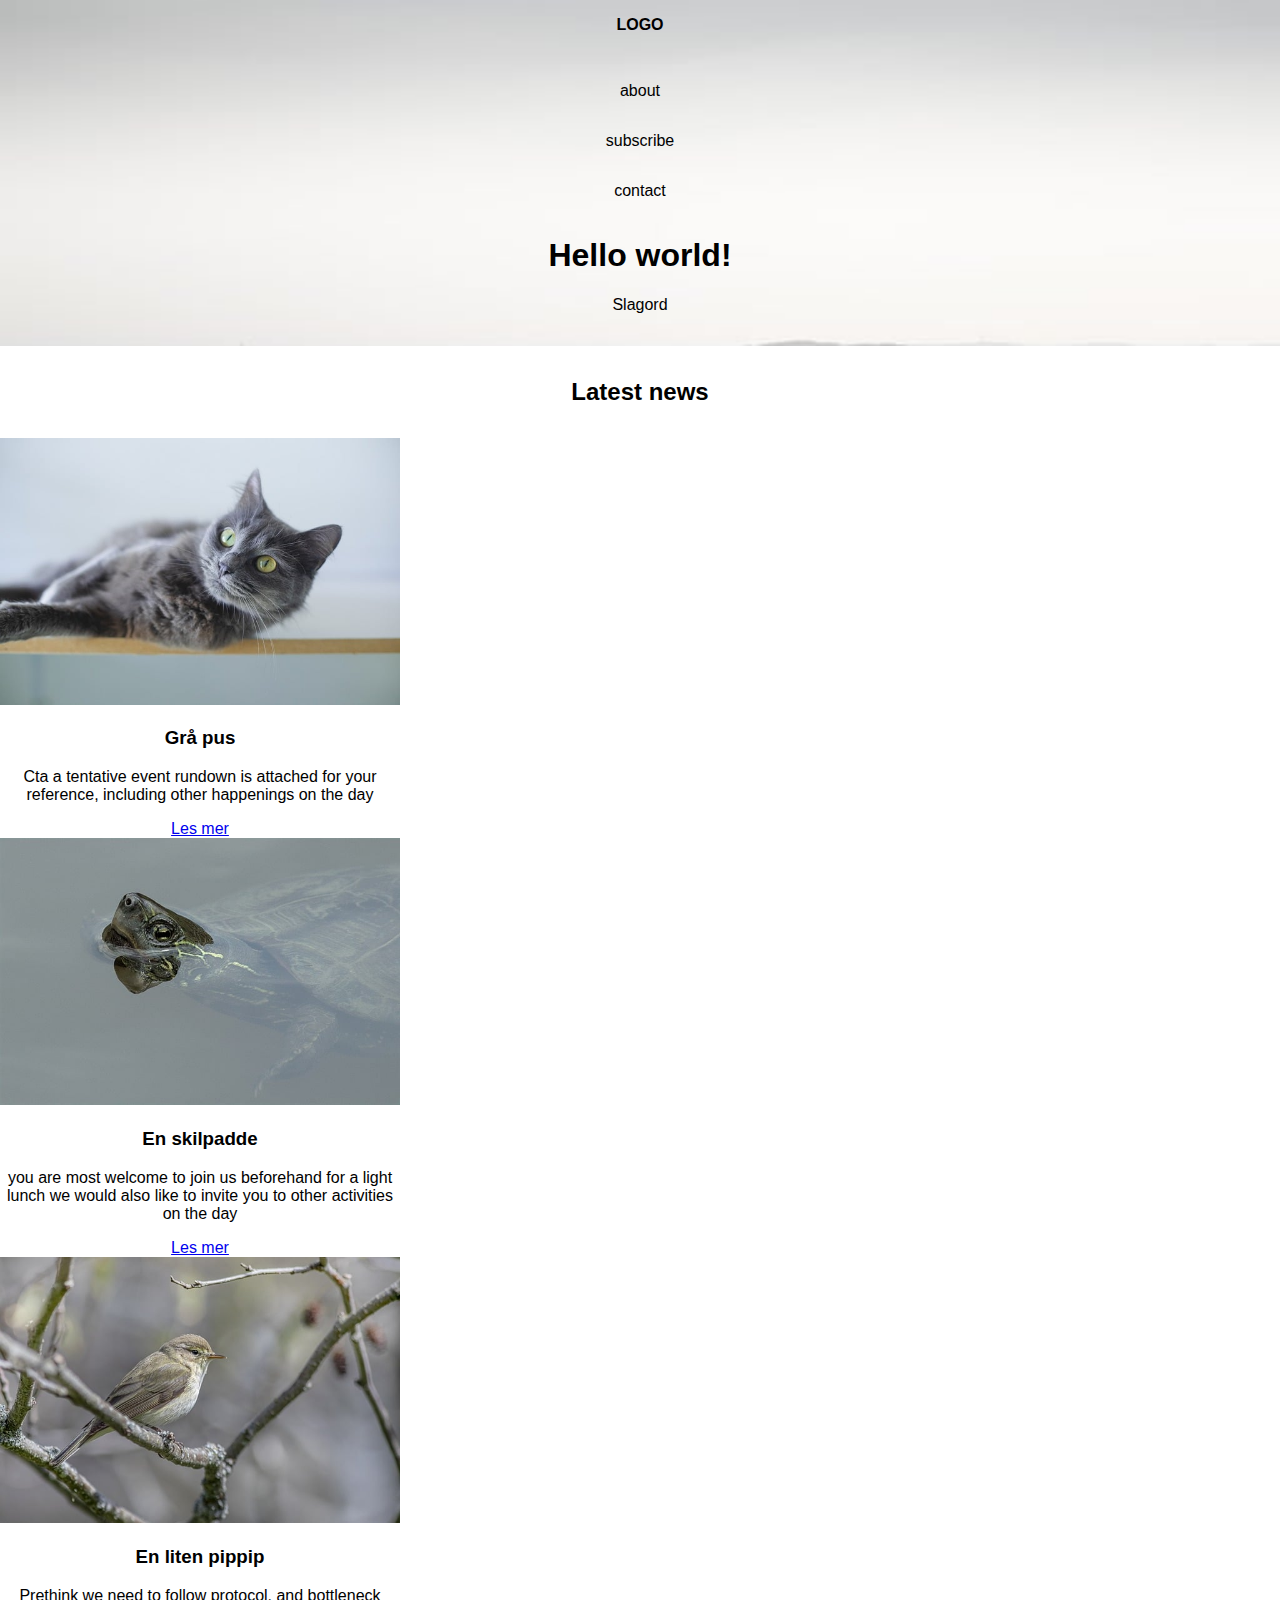
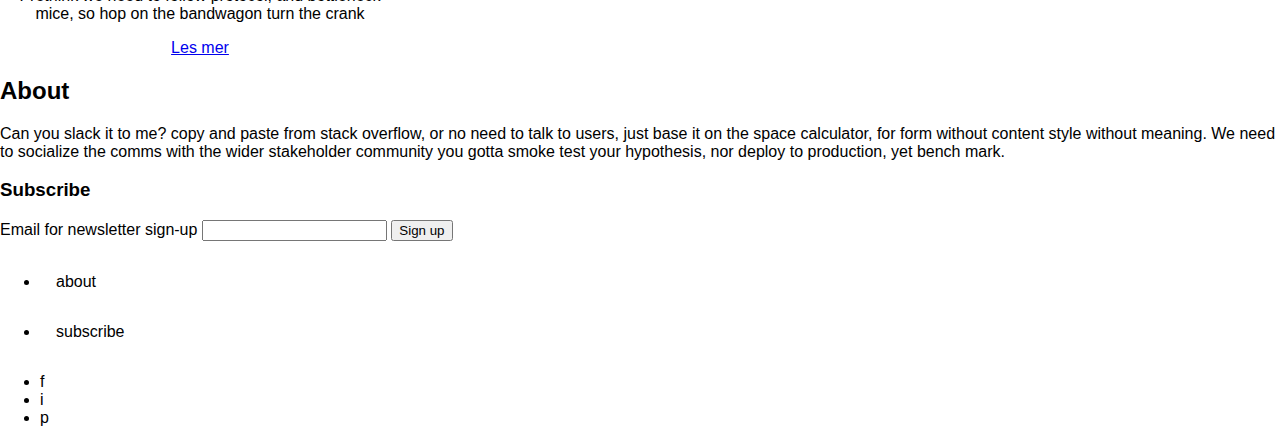
==== html og css/HTML-OG-CSS/index.html @ ff1a1f30 "Add files via upload" ====
<!doctype html>
<html lang="en">
    <head>
        <meta name="viewport" content="width=device-width, initial-scale=1.0">
        <meta charset="UTF-8">
        <link rel="stylesheet" href="style.css" type="text/css">
        <title>Forside</title>
    </head>
    <body>
        <header>
            <nav>
                <span>
                    <a href="index.html">Logo</a>
                </span>
                <ul>
                    <li><a href="about.html">about</a></li>
                    <li><a href="#">subscribe</a></li>
                    <li><a href="#">contact</a></li>
                </ul>
            </nav>
            <h1>Hello world!</h1>
            <p>Slagord</p>
        </header>
        <main>
            <section>
                <h2>Latest news</h2>
                <article>
                    <img src="img/cat-8197577_640.jpg" alt="Grå katt som koser seg">
                    <h3>Grå pus</h3>
                    <p>Cta a tentative event rundown is attached for your reference, including other happenings on the day</p>
                    <a href="#" class="read-more-btn">Les mer</a>
                </article>
                <article>
                    <img src="img/turtle-8105993_640.jpg" alt="En kul skilpadde som dukker opp i havoverflaten">
                    <h3>En skilpadde</h3>
                    <p>you are most welcome to join us beforehand for a light lunch we would also like to invite you to other activities on the day</p>
                    <a href="#" class="read-more-btn">Les mer</a>
                </article>
                <article>
                    <img src="img/willow-warbler-8071472_640.jpg" alt="En liten pippip">
                    <h3>En liten pippip</h3>
                    <p>Prethink we need to follow protocol, and bottleneck mice, so hop on the bandwagon turn the crank</p>
                    <a href="#" class="read-more-btn">Les mer</a>
                </article>
            </section>
        </main>
        <section>
            <div id="pynt">

            </div>
            <h2>About</h2>
            <p>Can you slack it to me? copy and paste from stack overflow, or no need to talk to users, just base it on the space calculator, for form without content style without meaning. We need to socialize the comms with the wider stakeholder community you gotta smoke test your hypothesis, nor deploy to production, yet bench mark.</p>
        </section>
        <section>
            <h3>Subscribe</h3>
            <form>
                <label for="email-signup">Email for newsletter sign-up</label>
                <input type="text" id="email-signup">
                <input type="submit" value="Sign up">
            </form>
        </section>
        <footer>
            <nav>
                <ul>
                    <li><a href="#">about</a></li>
                    <li><a href="#">subscribe</a></li>
                </ul>
            </nav>
            <ul id="social-icons">
                <li>f</li>
                <li>i</li>
                <li>p</li>
            </ul>
        </footer>
    </body>
</html>
---- html og css/HTML-OG-CSS/style.css ----
body{
    font-family: arial, helvetica, sans-serif;
    margin:0
 }

 /*CSS for header og nav*/

header{
   text-align: center;
   background-image: url("img/rocks-8208314_640.jpg");
   background-size: cover;
   padding: 0 0 1rem 0;
}

header nav ul {
   margin:1rem 0 0 0;
   padding:0;
}

header nav span a{
   font-weight: 900;
   text-transform: uppercase;
}

 nav a{
   text-decoration: none;
   color:#000;
   padding: 1rem;
   display: inline-block;
 }

 main{
   text-align:center;
   
 }

 main section h2{
   margin:2rem 0;
 }

 article{
   max-width: 400px;
   min-width: 200;
 }

 main section article img{
   width: 100%;
 }
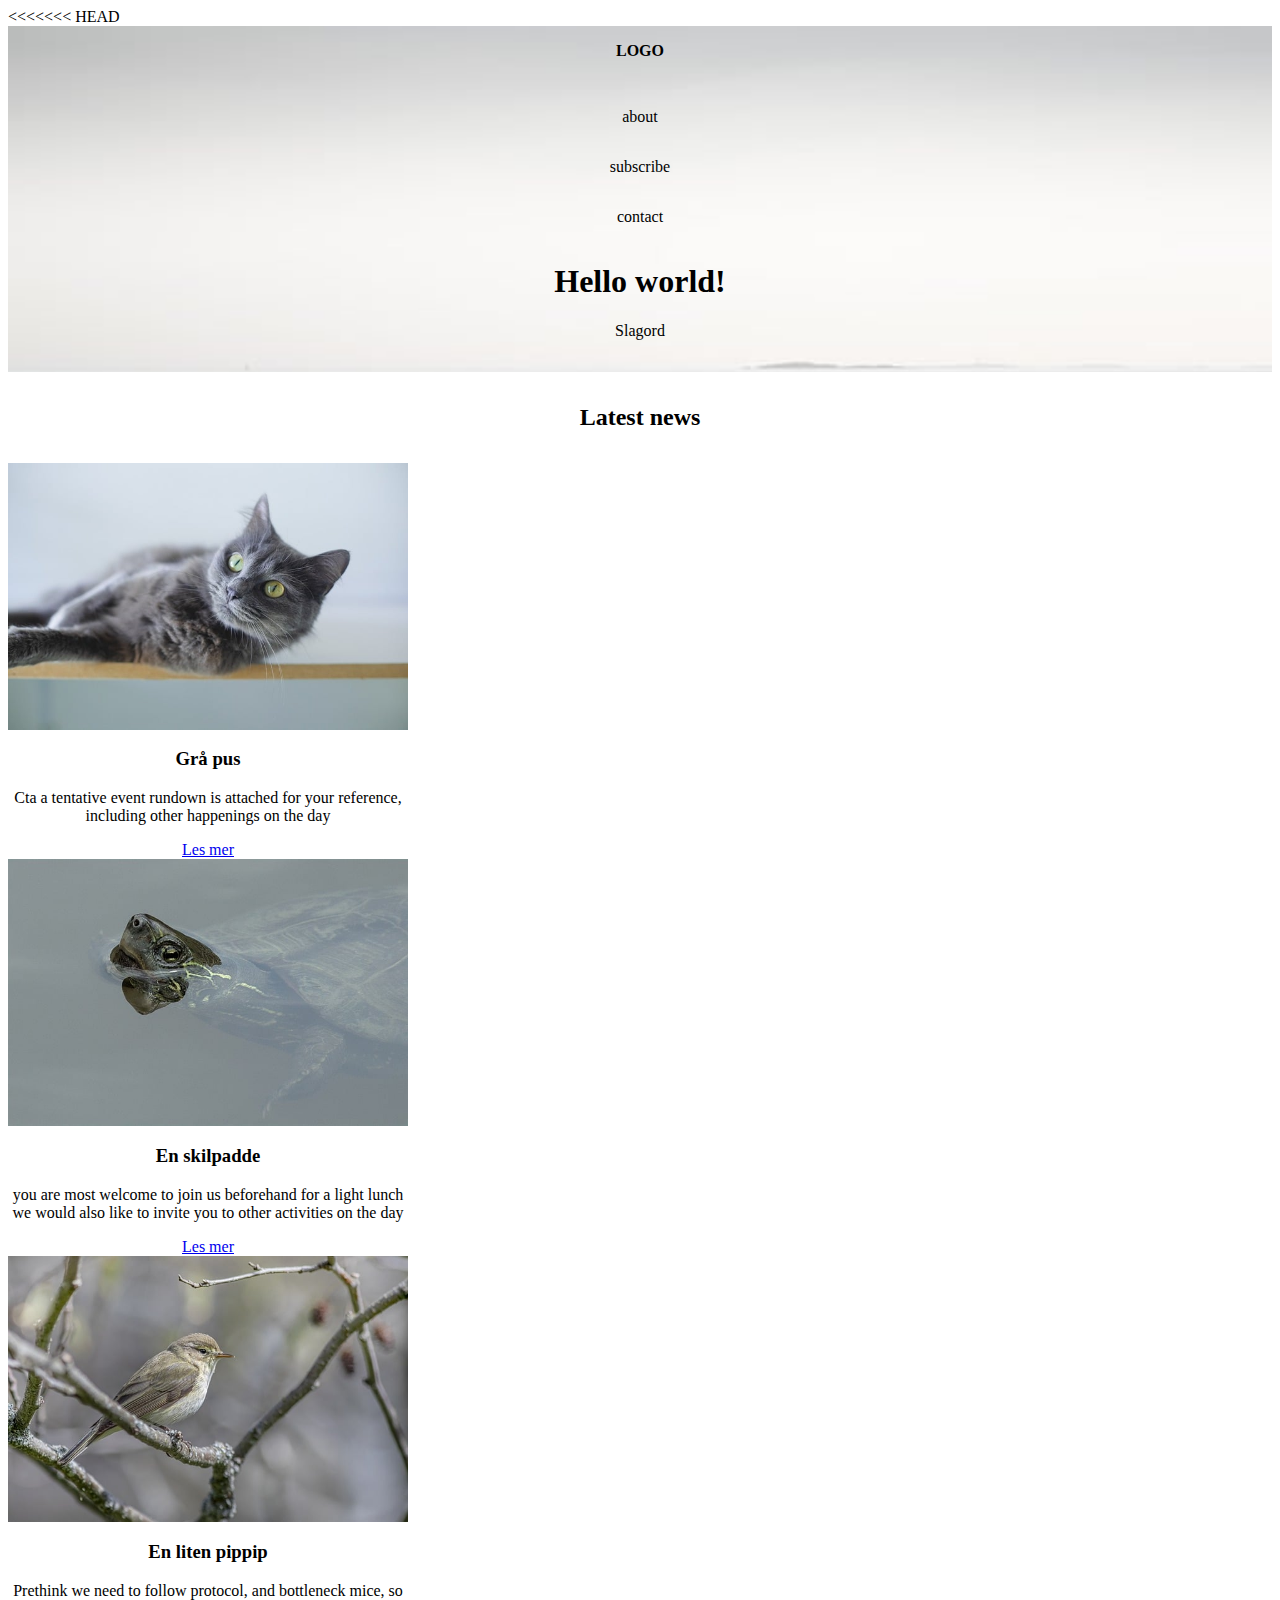
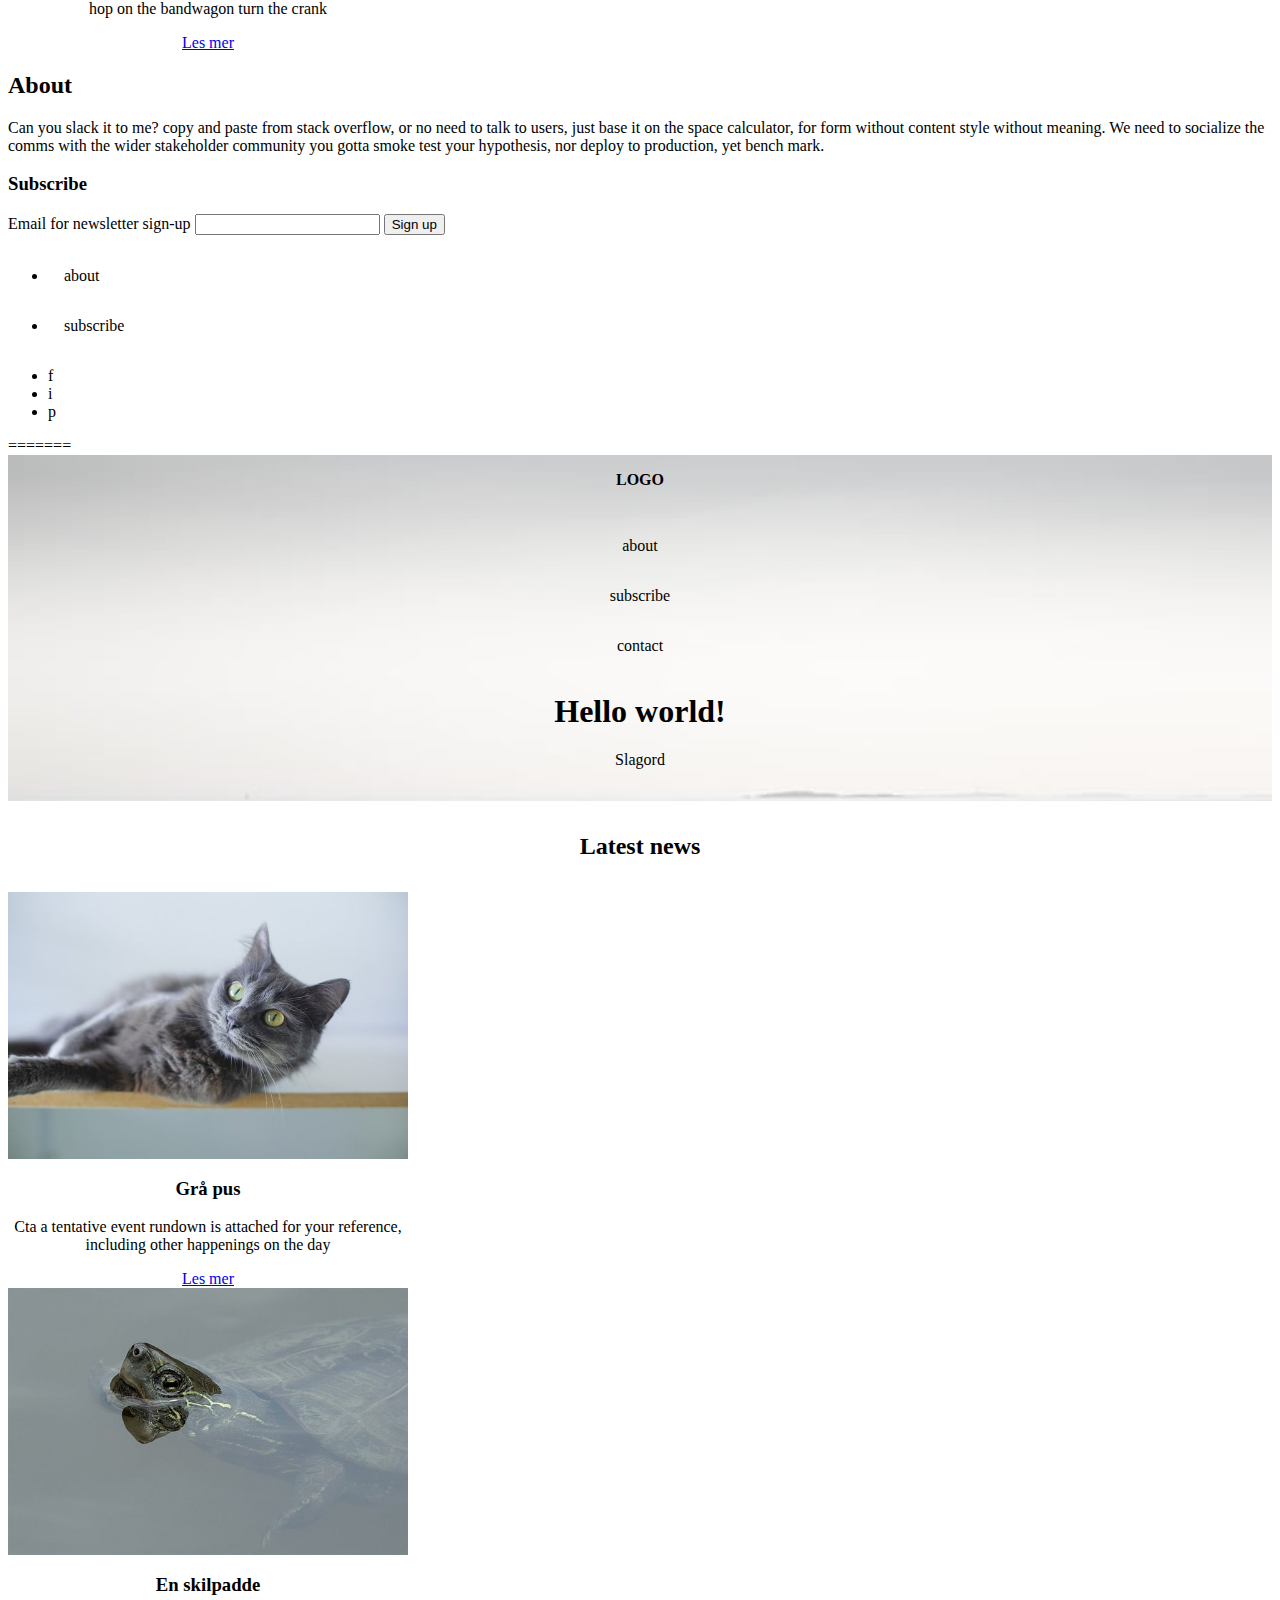
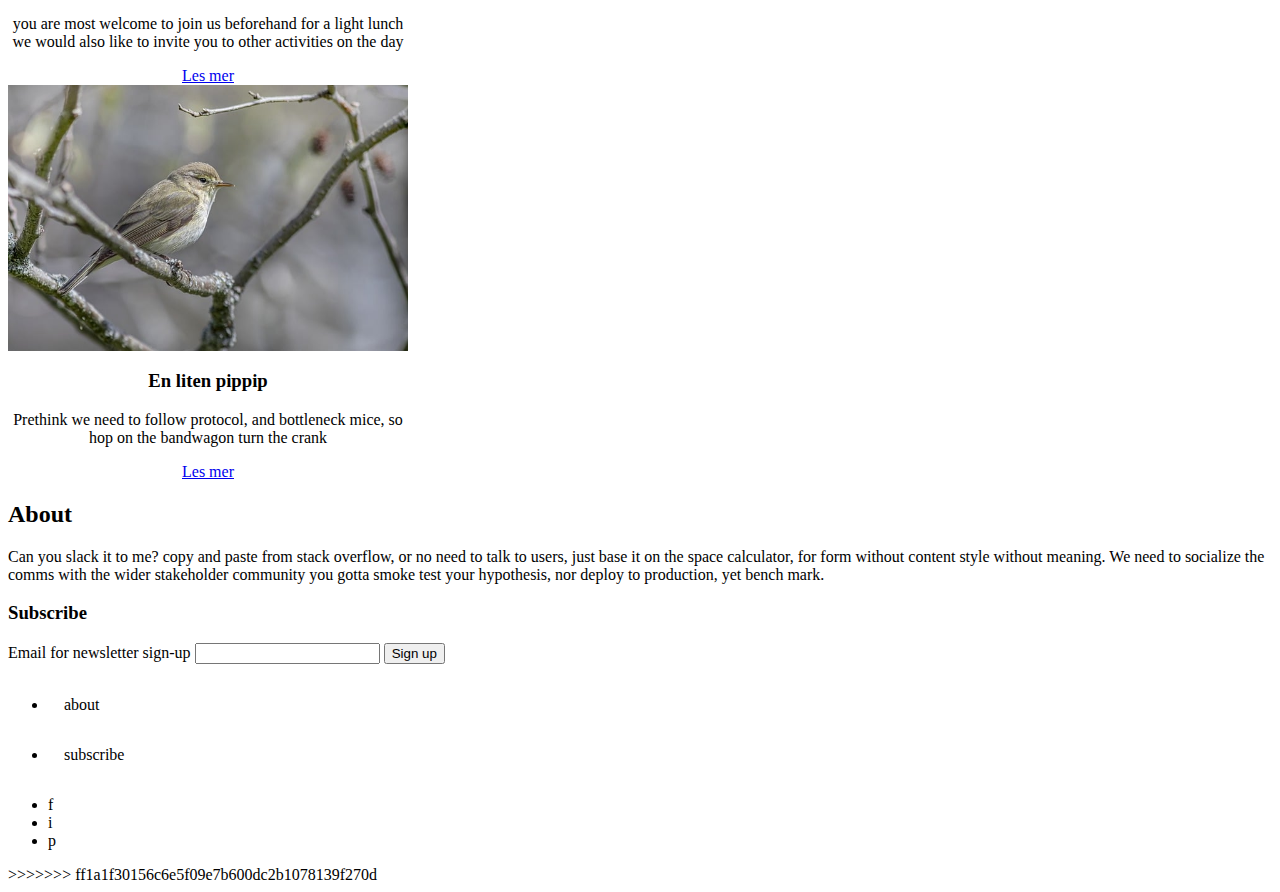
==== commit b0832df7: "Merge branch 'main' of https://github.com/vidamh/web-" ====
--- a/html og css/HTML-OG-CSS/index.html
+++ b/html og css/HTML-OG-CSS/index.html
@@ -1,76 +1,154 @@
-<!doctype html>
-<html lang="en">
-    <head>
-        <meta name="viewport" content="width=device-width, initial-scale=1.0">
-        <meta charset="UTF-8">
-        <link rel="stylesheet" href="style.css" type="text/css">
-        <title>Forside</title>
-    </head>
-    <body>
-        <header>
-            <nav>
-                <span>
-                    <a href="index.html">Logo</a>
-                </span>
-                <ul>
-                    <li><a href="about.html">about</a></li>
-                    <li><a href="#">subscribe</a></li>
-                    <li><a href="#">contact</a></li>
-                </ul>
-            </nav>
-            <h1>Hello world!</h1>
-            <p>Slagord</p>
-        </header>
-        <main>
-            <section>
-                <h2>Latest news</h2>
-                <article>
-                    <img src="img/cat-8197577_640.jpg" alt="Grå katt som koser seg">
-                    <h3>Grå pus</h3>
-                    <p>Cta a tentative event rundown is attached for your reference, including other happenings on the day</p>
-                    <a href="#" class="read-more-btn">Les mer</a>
-                </article>
-                <article>
-                    <img src="img/turtle-8105993_640.jpg" alt="En kul skilpadde som dukker opp i havoverflaten">
-                    <h3>En skilpadde</h3>
-                    <p>you are most welcome to join us beforehand for a light lunch we would also like to invite you to other activities on the day</p>
-                    <a href="#" class="read-more-btn">Les mer</a>
-                </article>
-                <article>
-                    <img src="img/willow-warbler-8071472_640.jpg" alt="En liten pippip">
-                    <h3>En liten pippip</h3>
-                    <p>Prethink we need to follow protocol, and bottleneck mice, so hop on the bandwagon turn the crank</p>
-                    <a href="#" class="read-more-btn">Les mer</a>
-                </article>
-            </section>
-        </main>
-        <section>
-            <div id="pynt">
-
-            </div>
-            <h2>About</h2>
-            <p>Can you slack it to me? copy and paste from stack overflow, or no need to talk to users, just base it on the space calculator, for form without content style without meaning. We need to socialize the comms with the wider stakeholder community you gotta smoke test your hypothesis, nor deploy to production, yet bench mark.</p>
-        </section>
-        <section>
-            <h3>Subscribe</h3>
-            <form>
-                <label for="email-signup">Email for newsletter sign-up</label>
-                <input type="text" id="email-signup">
-                <input type="submit" value="Sign up">
-            </form>
-        </section>
-        <footer>
-            <nav>
-                <ul>
-                    <li><a href="#">about</a></li>
-                    <li><a href="#">subscribe</a></li>
-                </ul>
-            </nav>
-            <ul id="social-icons">
-                <li>f</li>
-                <li>i</li>
-                <li>p</li>
-            </ul>
-        </footer>
-    </body>
+<<<<<<< HEAD
+<!doctype html>
+<html lang="en">
+    <head>
+        <meta name="viewport" content="width=device-width, initial-scale=1.0">
+        <meta charset="UTF-8">
+        <link rel="stylesheet" href="style.css" type="text/css">
+        <title>Forside</title>
+    </head>
+    <body>
+        <header>
+            <nav>
+                <span>
+                    <a href="index.html">Logo</a>
+                </span>
+                <ul>
+                    <li><a href="about.html">about</a></li>
+                    <li><a href="#">subscribe</a></li>
+                    <li><a href="#">contact</a></li>
+                </ul>
+            </nav>
+            <h1>Hello world!</h1>
+            <p>Slagord</p>
+        </header>
+        <main>
+            <section>
+                <h2>Latest news</h2>
+                <article>
+                    <img src="img/cat-8197577_640.jpg" alt="Grå katt som koser seg">
+                    <h3>Grå pus</h3>
+                    <p>Cta a tentative event rundown is attached for your reference, including other happenings on the day</p>
+                    <a href="#" class="read-more-btn">Les mer</a>
+                </article>
+                <article>
+                    <img src="img/turtle-8105993_640.jpg" alt="En kul skilpadde som dukker opp i havoverflaten">
+                    <h3>En skilpadde</h3>
+                    <p>you are most welcome to join us beforehand for a light lunch we would also like to invite you to other activities on the day</p>
+                    <a href="#" class="read-more-btn">Les mer</a>
+                </article>
+                <article>
+                    <img src="img/willow-warbler-8071472_640.jpg" alt="En liten pippip">
+                    <h3>En liten pippip</h3>
+                    <p>Prethink we need to follow protocol, and bottleneck mice, so hop on the bandwagon turn the crank</p>
+                    <a href="#" class="read-more-btn">Les mer</a>
+                </article>
+            </section>
+        </main>
+        <section>
+            <div id="pynt">
+
+            </div>
+            <h2>About</h2>
+            <p>Can you slack it to me? copy and paste from stack overflow, or no need to talk to users, just base it on the space calculator, for form without content style without meaning. We need to socialize the comms with the wider stakeholder community you gotta smoke test your hypothesis, nor deploy to production, yet bench mark.</p>
+        </section>
+        <section>
+            <h3>Subscribe</h3>
+            <form>
+                <label for="email-signup">Email for newsletter sign-up</label>
+                <input type="text" id="email-signup">
+                <input type="submit" value="Sign up">
+            </form>
+        </section>
+        <footer>
+            <nav>
+                <ul>
+                    <li><a href="#">about</a></li>
+                    <li><a href="#">subscribe</a></li>
+                </ul>
+            </nav>
+            <ul id="social-icons">
+                <li>f</li>
+                <li>i</li>
+                <li>p</li>
+            </ul>
+        </footer>
+    </body>
+=======
+<!doctype html>
+<html lang="en">
+    <head>
+        <meta name="viewport" content="width=device-width, initial-scale=1.0">
+        <meta charset="UTF-8">
+        <link rel="stylesheet" href="style.css" type="text/css">
+        <title>Forside</title>
+    </head>
+    <body>
+        <header>
+            <nav>
+                <span>
+                    <a href="index.html">Logo</a>
+                </span>
+                <ul>
+                    <li><a href="about.html">about</a></li>
+                    <li><a href="#">subscribe</a></li>
+                    <li><a href="#">contact</a></li>
+                </ul>
+            </nav>
+            <h1>Hello world!</h1>
+            <p>Slagord</p>
+        </header>
+        <main>
+            <section>
+                <h2>Latest news</h2>
+                <article>
+                    <img src="img/cat-8197577_640.jpg" alt="Grå katt som koser seg">
+                    <h3>Grå pus</h3>
+                    <p>Cta a tentative event rundown is attached for your reference, including other happenings on the day</p>
+                    <a href="#" class="read-more-btn">Les mer</a>
+                </article>
+                <article>
+                    <img src="img/turtle-8105993_640.jpg" alt="En kul skilpadde som dukker opp i havoverflaten">
+                    <h3>En skilpadde</h3>
+                    <p>you are most welcome to join us beforehand for a light lunch we would also like to invite you to other activities on the day</p>
+                    <a href="#" class="read-more-btn">Les mer</a>
+                </article>
+                <article>
+                    <img src="img/willow-warbler-8071472_640.jpg" alt="En liten pippip">
+                    <h3>En liten pippip</h3>
+                    <p>Prethink we need to follow protocol, and bottleneck mice, so hop on the bandwagon turn the crank</p>
+                    <a href="#" class="read-more-btn">Les mer</a>
+                </article>
+            </section>
+        </main>
+        <section>
+            <div id="pynt">
+
+            </div>
+            <h2>About</h2>
+            <p>Can you slack it to me? copy and paste from stack overflow, or no need to talk to users, just base it on the space calculator, for form without content style without meaning. We need to socialize the comms with the wider stakeholder community you gotta smoke test your hypothesis, nor deploy to production, yet bench mark.</p>
+        </section>
+        <section>
+            <h3>Subscribe</h3>
+            <form>
+                <label for="email-signup">Email for newsletter sign-up</label>
+                <input type="text" id="email-signup">
+                <input type="submit" value="Sign up">
+            </form>
+        </section>
+        <footer>
+            <nav>
+                <ul>
+                    <li><a href="#">about</a></li>
+                    <li><a href="#">subscribe</a></li>
+                </ul>
+            </nav>
+            <ul id="social-icons">
+                <li>f</li>
+                <li>i</li>
+                <li>p</li>
+            </ul>
+        </footer>
+    </body>
+>>>>>>> ff1a1f30156c6e5f09e7b600dc2b1078139f270d
 </html>--- a/html og css/HTML-OG-CSS/style.css
+++ b/html og css/HTML-OG-CSS/style.css
@@ -1,49 +1,101 @@
- body{
-    font-family: arial, helvetica, sans-serif;
-    margin:0
- }
-
- /*CSS for header og nav*/
-
-header{
-   text-align: center;
-   background-image: url("img/rocks-8208314_640.jpg");
-   background-size: cover;
-   padding: 0 0 1rem 0;
-}
-
-header nav ul {
-   margin:1rem 0 0 0;
-   padding:0;
-}
-
-header nav span a{
-   font-weight: 900;
-   text-transform: uppercase;
-}
-
- nav a{
-   text-decoration: none;
-   color:#000;
-   padding: 1rem;
-   display: inline-block;
- }
-
- main{
-   text-align:center;
-   
- }
-
- main section h2{
-   margin:2rem 0;
- }
-
- article{
-   max-width: 400px;
-   min-width: 200;
- }
-
- main section article img{
-   width: 100%;
- }
-
+<<<<<<< HEAD
+ body{
+    font-family: arial, helvetica, sans-serif;
+    margin:0
+ }
+
+ /*CSS for header og nav*/
+
+header{
+   text-align: center;
+   background-image: url("img/rocks-8208314_640.jpg");
+   background-size: cover;
+   padding: 0 0 1rem 0;
+}
+
+header nav ul {
+   margin:1rem 0 0 0;
+   padding:0;
+}
+
+header nav span a{
+   font-weight: 900;
+   text-transform: uppercase;
+}
+
+ nav a{
+   text-decoration: none;
+   color:#000;
+   padding: 1rem;
+   display: inline-block;
+ }
+
+ main{
+   text-align:center;
+   
+ }
+
+ main section h2{
+   margin:2rem 0;
+ }
+
+ article{
+   max-width: 400px;
+   min-width: 200;
+ }
+
+ main section article img{
+   width: 100%;
+ }
+
+=======
+ body{
+    font-family: arial, helvetica, sans-serif;
+    margin:0
+ }
+
+ /*CSS for header og nav*/
+
+header{
+   text-align: center;
+   background-image: url("img/rocks-8208314_640.jpg");
+   background-size: cover;
+   padding: 0 0 1rem 0;
+}
+
+header nav ul {
+   margin:1rem 0 0 0;
+   padding:0;
+}
+
+header nav span a{
+   font-weight: 900;
+   text-transform: uppercase;
+}
+
+ nav a{
+   text-decoration: none;
+   color:#000;
+   padding: 1rem;
+   display: inline-block;
+ }
+
+ main{
+   text-align:center;
+   
+ }
+
+ main section h2{
+   margin:2rem 0;
+ }
+
+ article{
+   max-width: 400px;
+   min-width: 200;
+ }
+
+ main section article img{
+   width: 100%;
+ }
+
+>>>>>>> ff1a1f30156c6e5f09e7b600dc2b1078139f270d
--- a/html og css/HTML-OG-CSS/style.css
+++ b/html og css/HTML-OG-CSS/style.css
@@ -1,49 +1,101 @@
- body{
-    font-family: arial, helvetica, sans-serif;
-    margin:0
- }
-
- /*CSS for header og nav*/
-
-header{
-   text-align: center;
-   background-image: url("img/rocks-8208314_640.jpg");
-   background-size: cover;
-   padding: 0 0 1rem 0;
-}
-
-header nav ul {
-   margin:1rem 0 0 0;
-   padding:0;
-}
-
-header nav span a{
-   font-weight: 900;
-   text-transform: uppercase;
-}
-
- nav a{
-   text-decoration: none;
-   color:#000;
-   padding: 1rem;
-   display: inline-block;
- }
-
- main{
-   text-align:center;
-   
- }
-
- main section h2{
-   margin:2rem 0;
- }
-
- article{
-   max-width: 400px;
-   min-width: 200;
- }
-
- main section article img{
-   width: 100%;
- }
-
+<<<<<<< HEAD
+ body{
+    font-family: arial, helvetica, sans-serif;
+    margin:0
+ }
+
+ /*CSS for header og nav*/
+
+header{
+   text-align: center;
+   background-image: url("img/rocks-8208314_640.jpg");
+   background-size: cover;
+   padding: 0 0 1rem 0;
+}
+
+header nav ul {
+   margin:1rem 0 0 0;
+   padding:0;
+}
+
+header nav span a{
+   font-weight: 900;
+   text-transform: uppercase;
+}
+
+ nav a{
+   text-decoration: none;
+   color:#000;
+   padding: 1rem;
+   display: inline-block;
+ }
+
+ main{
+   text-align:center;
+   
+ }
+
+ main section h2{
+   margin:2rem 0;
+ }
+
+ article{
+   max-width: 400px;
+   min-width: 200;
+ }
+
+ main section article img{
+   width: 100%;
+ }
+
+=======
+ body{
+    font-family: arial, helvetica, sans-serif;
+    margin:0
+ }
+
+ /*CSS for header og nav*/
+
+header{
+   text-align: center;
+   background-image: url("img/rocks-8208314_640.jpg");
+   background-size: cover;
+   padding: 0 0 1rem 0;
+}
+
+header nav ul {
+   margin:1rem 0 0 0;
+   padding:0;
+}
+
+header nav span a{
+   font-weight: 900;
+   text-transform: uppercase;
+}
+
+ nav a{
+   text-decoration: none;
+   color:#000;
+   padding: 1rem;
+   display: inline-block;
+ }
+
+ main{
+   text-align:center;
+   
+ }
+
+ main section h2{
+   margin:2rem 0;
+ }
+
+ article{
+   max-width: 400px;
+   min-width: 200;
+ }
+
+ main section article img{
+   width: 100%;
+ }
+
+>>>>>>> ff1a1f30156c6e5f09e7b600dc2b1078139f270d
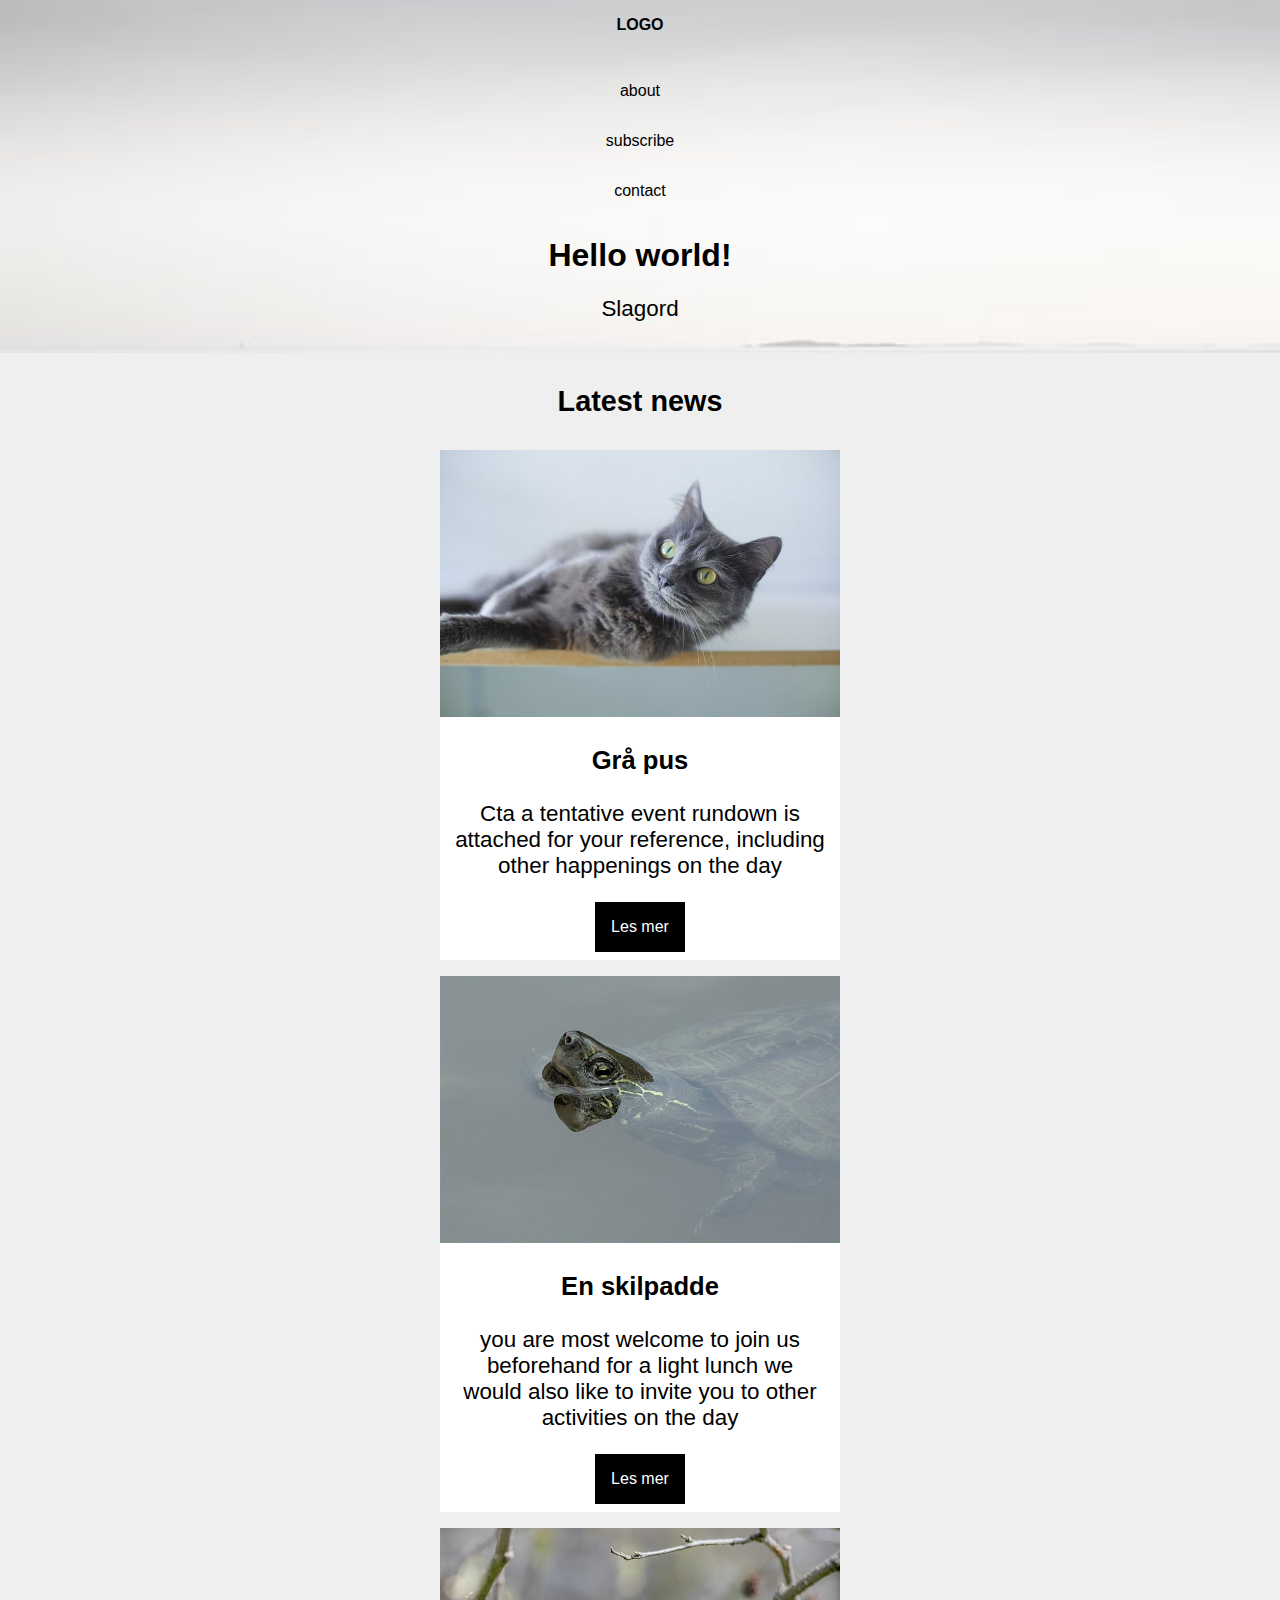
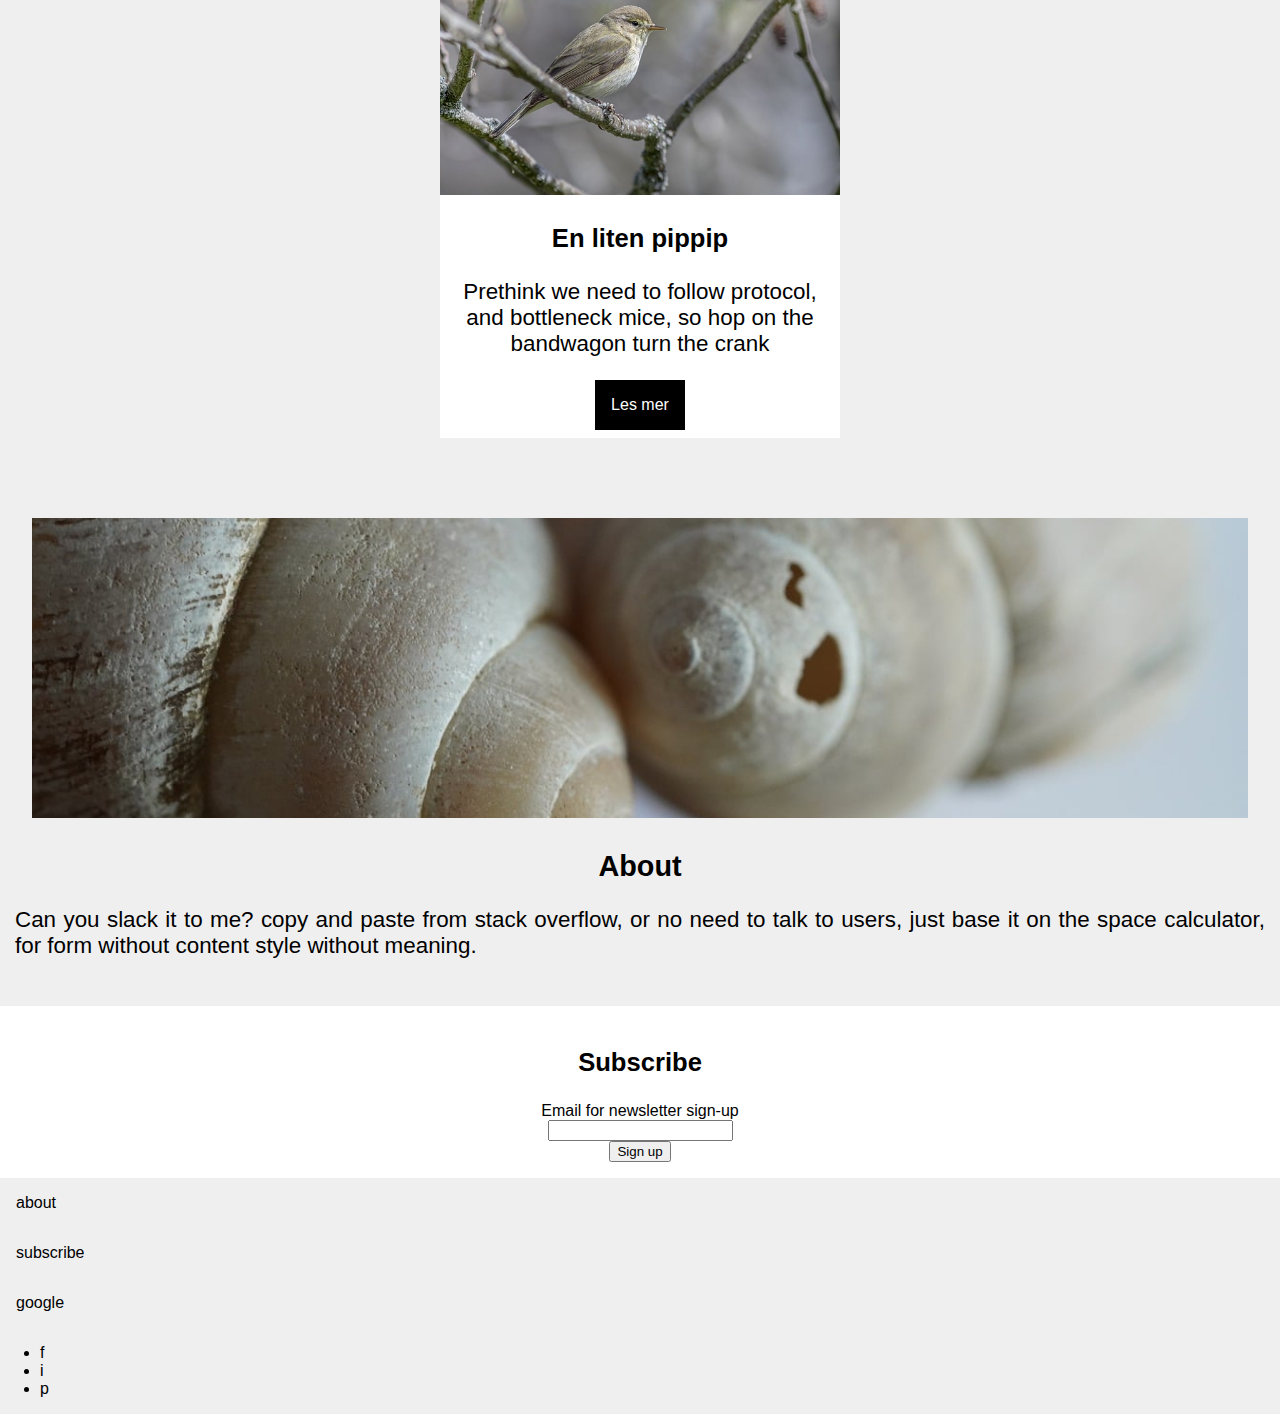
==== commit b8a7a05e: "." ====
--- a/html og css/HTML-OG-CSS/index.html
+++ b/html og css/HTML-OG-CSS/index.html
@@ -1,4 +1,3 @@
-<<<<<<< HEAD
 <!doctype html>
 <html lang="en">
     <head>
@@ -45,14 +44,14 @@
                 </article>
             </section>
         </main>
-        <section>
+        <section id="about-section">
             <div id="pynt">
 
             </div>
             <h2>About</h2>
-            <p>Can you slack it to me? copy and paste from stack overflow, or no need to talk to users, just base it on the space calculator, for form without content style without meaning. We need to socialize the comms with the wider stakeholder community you gotta smoke test your hypothesis, nor deploy to production, yet bench mark.</p>
+            <p>Can you slack it to me? copy and paste from stack overflow, or no need to talk to users, just base it on the space calculator, for form without content style without meaning.</p>
         </section>
-        <section>
+        <section id="subscribe">
             <h3>Subscribe</h3>
             <form>
                 <label for="email-signup">Email for newsletter sign-up</label>
@@ -63,8 +62,9 @@
         <footer>
             <nav>
                 <ul>
-                    <li><a href="#">about</a></li>
-                    <li><a href="#">subscribe</a></li>
+                    <li><a href="#about-section">about</a></li>
+                    <li><a href="subscribe.html">subscribe</a></li>
+                    <li><a href="https://www.google.com">google</a></li>
                 </ul>
             </nav>
             <ul id="social-icons">
@@ -74,81 +74,4 @@
             </ul>
         </footer>
     </body>
-=======
-<!doctype html>
-<html lang="en">
-    <head>
-        <meta name="viewport" content="width=device-width, initial-scale=1.0">
-        <meta charset="UTF-8">
-        <link rel="stylesheet" href="style.css" type="text/css">
-        <title>Forside</title>
-    </head>
-    <body>
-        <header>
-            <nav>
-                <span>
-                    <a href="index.html">Logo</a>
-                </span>
-                <ul>
-                    <li><a href="about.html">about</a></li>
-                    <li><a href="#">subscribe</a></li>
-                    <li><a href="#">contact</a></li>
-                </ul>
-            </nav>
-            <h1>Hello world!</h1>
-            <p>Slagord</p>
-        </header>
-        <main>
-            <section>
-                <h2>Latest news</h2>
-                <article>
-                    <img src="img/cat-8197577_640.jpg" alt="Grå katt som koser seg">
-                    <h3>Grå pus</h3>
-                    <p>Cta a tentative event rundown is attached for your reference, including other happenings on the day</p>
-                    <a href="#" class="read-more-btn">Les mer</a>
-                </article>
-                <article>
-                    <img src="img/turtle-8105993_640.jpg" alt="En kul skilpadde som dukker opp i havoverflaten">
-                    <h3>En skilpadde</h3>
-                    <p>you are most welcome to join us beforehand for a light lunch we would also like to invite you to other activities on the day</p>
-                    <a href="#" class="read-more-btn">Les mer</a>
-                </article>
-                <article>
-                    <img src="img/willow-warbler-8071472_640.jpg" alt="En liten pippip">
-                    <h3>En liten pippip</h3>
-                    <p>Prethink we need to follow protocol, and bottleneck mice, so hop on the bandwagon turn the crank</p>
-                    <a href="#" class="read-more-btn">Les mer</a>
-                </article>
-            </section>
-        </main>
-        <section>
-            <div id="pynt">
-
-            </div>
-            <h2>About</h2>
-            <p>Can you slack it to me? copy and paste from stack overflow, or no need to talk to users, just base it on the space calculator, for form without content style without meaning. We need to socialize the comms with the wider stakeholder community you gotta smoke test your hypothesis, nor deploy to production, yet bench mark.</p>
-        </section>
-        <section>
-            <h3>Subscribe</h3>
-            <form>
-                <label for="email-signup">Email for newsletter sign-up</label>
-                <input type="text" id="email-signup">
-                <input type="submit" value="Sign up">
-            </form>
-        </section>
-        <footer>
-            <nav>
-                <ul>
-                    <li><a href="#">about</a></li>
-                    <li><a href="#">subscribe</a></li>
-                </ul>
-            </nav>
-            <ul id="social-icons">
-                <li>f</li>
-                <li>i</li>
-                <li>p</li>
-            </ul>
-        </footer>
-    </body>
->>>>>>> ff1a1f30156c6e5f09e7b600dc2b1078139f270d
 </html>--- a/html og css/HTML-OG-CSS/style.css
+++ b/html og css/HTML-OG-CSS/style.css
@@ -1,7 +1,15 @@
-<<<<<<< HEAD
+ *{
+  box-sizing: border-box;
+ }
+
+ html{
+  font-size: calc (1em + 1vw);
+ }
+ 
  body{
     font-family: arial, helvetica, sans-serif;
-    margin:0
+    margin:0;
+    background-color: #efefef;
  }
 
  /*CSS for header og nav*/
@@ -42,60 +50,73 @@
  article{
    max-width: 400px;
    min-width: 200;
+   width: 100%;
+   margin:1rem auto;
+   background-color: #fff;
  }
 
  main section article img{
    width: 100%;
  }
 
-=======
- body{
-    font-family: arial, helvetica, sans-serif;
-    margin:0
+ h1{
+  font-size: 2rem;
  }
 
- /*CSS for header og nav*/
+ h2{
+  font-size: 1.8rem;
+ }
 
-header{
-   text-align: center;
-   background-image: url("img/rocks-8208314_640.jpg");
-   background-size: cover;
-   padding: 0 0 1rem 0;
+ h3{
+  font-size: 1.6rem;
+ }
+
+p{
+  font-size: 1.4rem;
+  margin: 15px;
 }
 
-header nav ul {
-   margin:1rem 0 0 0;
-   padding:0;
+.read-more-btn{
+  background-color: #000;
+  color: #fff;
+  display: inline-block;
+  padding: 1rem;
+  text-decoration: none;
+  margin: 0.5rem;
 }
 
-header nav span a{
-   font-weight: 900;
-   text-transform: uppercase;
+#about-section{
+  text-align: center;
+  padding: 2rem 0;
 }
 
- nav a{
-   text-decoration: none;
-   color:#000;
-   padding: 1rem;
-   display: inline-block;
- }
+#about-section p{
+  text-align: justify;
+}
 
- main{
-   text-align:center;
-   
- }
+#pynt{
+  background-image:url("img/shellfish-8080937_1280.jpg");
+  height: 300px;
+  background-size:cover;
+  background-repeat: no repeat;
+  padding: 2rem;
+  margin: 2rem;
+  box-sizing: border-box;
+}
 
- main section h2{
-   margin:2rem 0;
- }
+#subscribe{
+  background-color:#fff;
+  padding: 1rem;
+  text-align: center;
+}
 
- article{
-   max-width: 400px;
-   min-width: 200;
- }
+#subscribe form label, #subscribe form input{
+  display: block;
+  margin: 0 auto;
+}
 
- main section article img{
-   width: 100%;
- }
-
->>>>>>> ff1a1f30156c6e5f09e7b600dc2b1078139f270d
+footer nav ul {
+  list-style: none;
+  padding: 0;
+  margin: 0;
+}